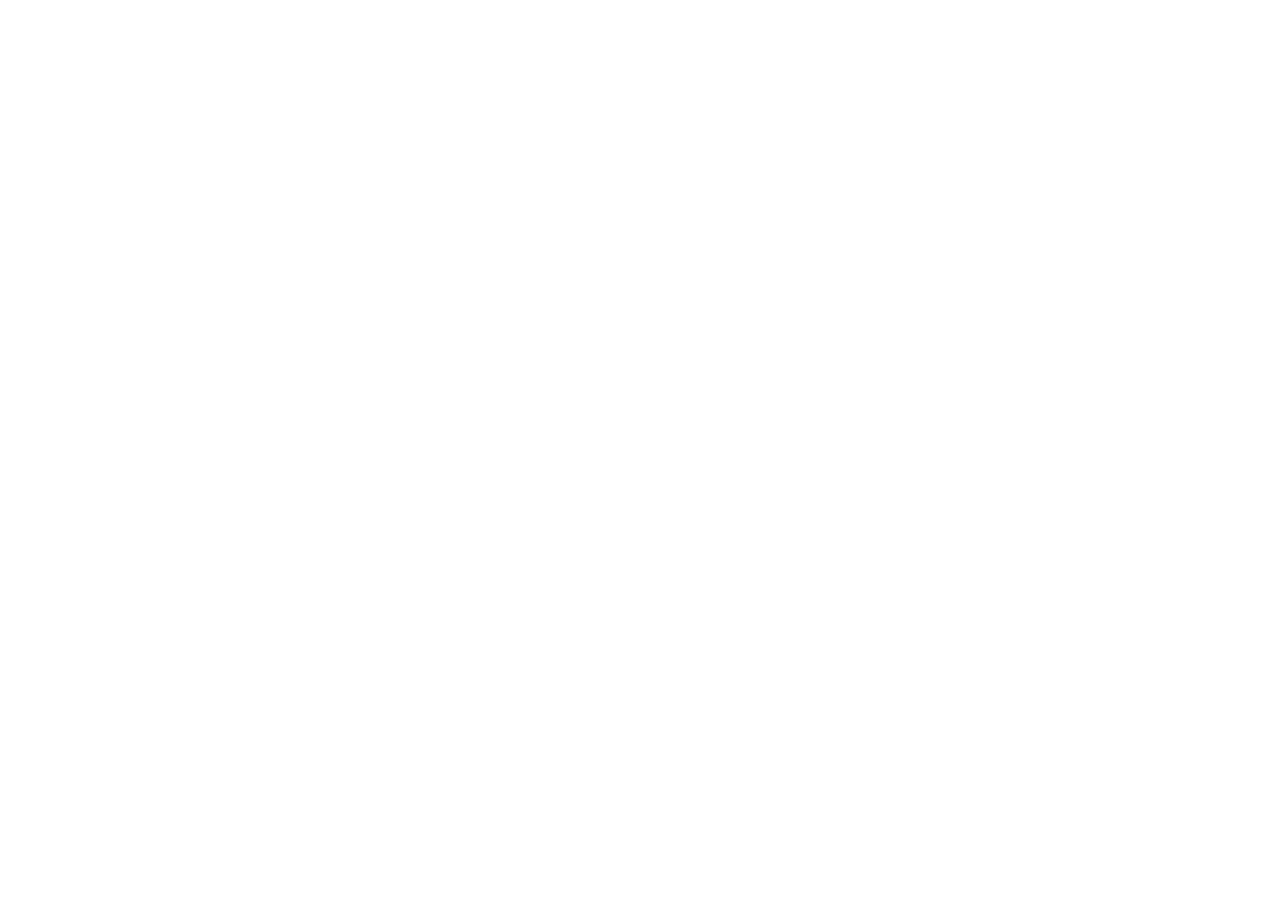
==== index.html @ e5c72a93 "Create index.html" ====
<!DOCTYPE html>
<html lang="hu">
<head>
    <meta charset="UTF-8">
    <meta name="viewport" content="width=device-width, initial-scale=1.0">
    <title>Máv utastájékoztató</title>
</head>
<body>
    
</body>
</html>
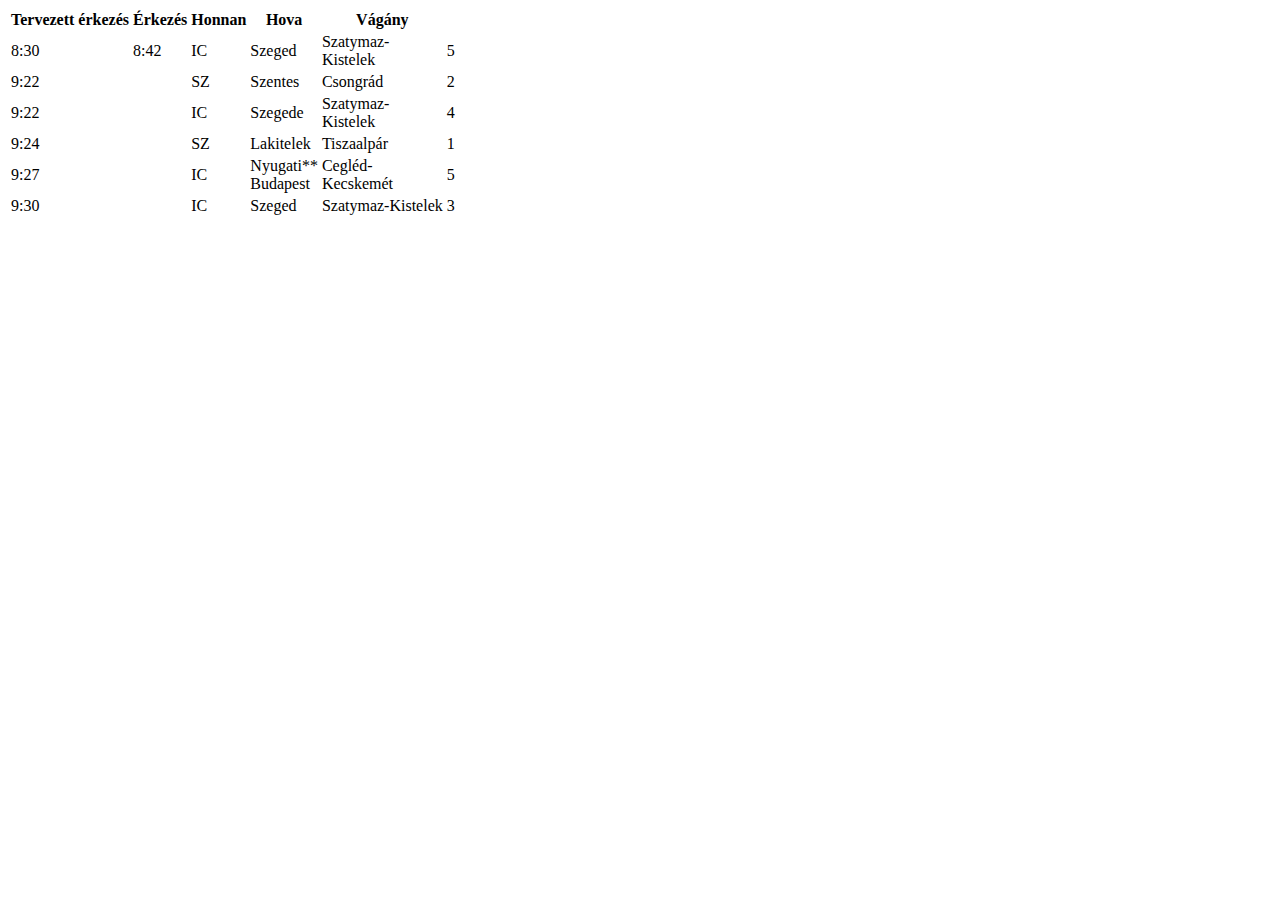
==== commit 9e4e358c: "Update index.html" ====
--- a/index.html
+++ b/index.html
@@ -6,6 +6,67 @@
     <title>Máv utastájékoztató</title>
 </head>
 <body>
-    
+    <table>
+        <thead>
+        <tr>
+                <th>Tervezett érkezés</th>
+                <th>Érkezés</th>
+                <th>Honnan</th>
+                <th>Hova</th>
+                <th>Vágány</th>
+            </tr>
+        </thead>
+        <tbody>
+            <tr>
+                <td>8:30</td>
+                <td>8:42</td>
+                <td>IC</td>
+                <td>Szeged</td>
+                <td>Szatymaz-<br>Kistelek</td>
+                <td>5</td>
+            </tr>
+            <tr>
+                <td>9:22</td>
+                <td></td>
+                <td>SZ</td>
+                <td>Szentes</td>
+                <td>Csongrád</td>
+                <td>2</td>
+            </tr>           
+            <tr>
+                <td>9:22</td>
+                <td></td>
+                <td>IC</td>
+                <td>Szegede</td>
+                <td>Szatymaz-<br>Kistelek</td>
+                <td>4</td>
+            </tr>           
+            <tr>
+                <td>9:24</td>
+                <td></td>
+                <td>SZ</td>
+                <td>Lakitelek</td>
+                <td>Tiszaalpár</td>
+                <td>1</td>
+            </tr>            
+            <tr>
+                <td>9:27</td>
+                <td></td>
+                <td>IC</td>
+                <td>Nyugati** <br>Budapest</td>
+                <td>Cegléd-<br>Kecskemét</td>
+                <td>5</td>
+            </tr>            
+            <tr>
+                <td>9:30</td>
+                <td></td>
+                <td>IC</td>
+                <td>Szeged</td>
+                <td>Szatymaz-Kistelek</td>
+                <td>3</td>
+            </tr>
+
+        </tbody>
+    </table>
 </body>
 </html>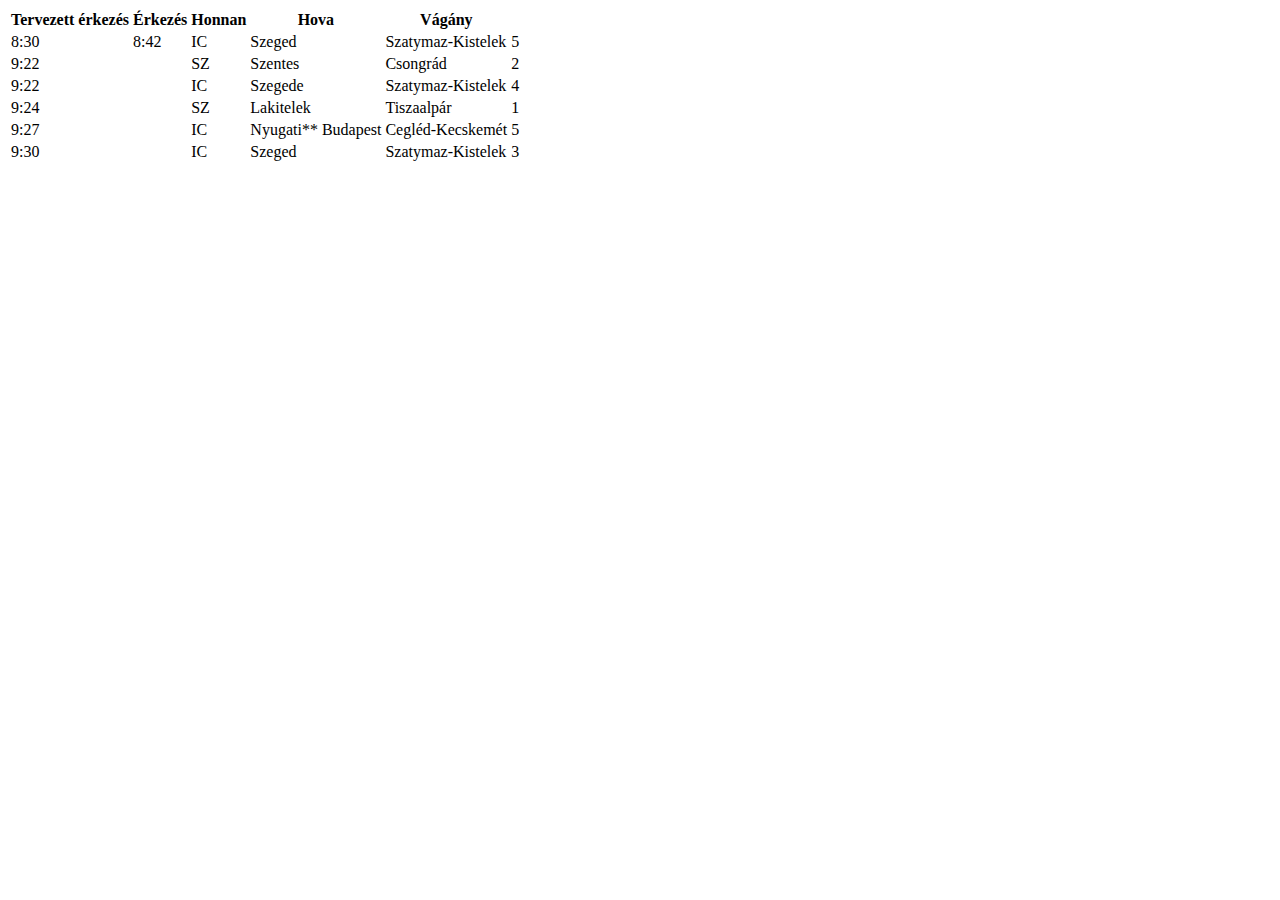
==== commit 490c4ff5: "Update index.html" ====
--- a/index.html
+++ b/index.html
@@ -22,7 +22,7 @@
                 <td>8:42</td>
                 <td>IC</td>
                 <td>Szeged</td>
-                <td>Szatymaz-<br>Kistelek</td>
+                <td>Szatymaz-Kistelek</td>
                 <td>5</td>
             </tr>
             <tr>
@@ -38,7 +38,7 @@
                 <td></td>
                 <td>IC</td>
                 <td>Szegede</td>
-                <td>Szatymaz-<br>Kistelek</td>
+                <td>Szatymaz-Kistelek</td>
                 <td>4</td>
             </tr>           
             <tr>
@@ -53,8 +53,8 @@
                 <td>9:27</td>
                 <td></td>
                 <td>IC</td>
-                <td>Nyugati** <br>Budapest</td>
-                <td>Cegléd-<br>Kecskemét</td>
+                <td>Nyugati** Budapest</td>
+                <td>Cegléd-Kecskemét</td>
                 <td>5</td>
             </tr>            
             <tr>
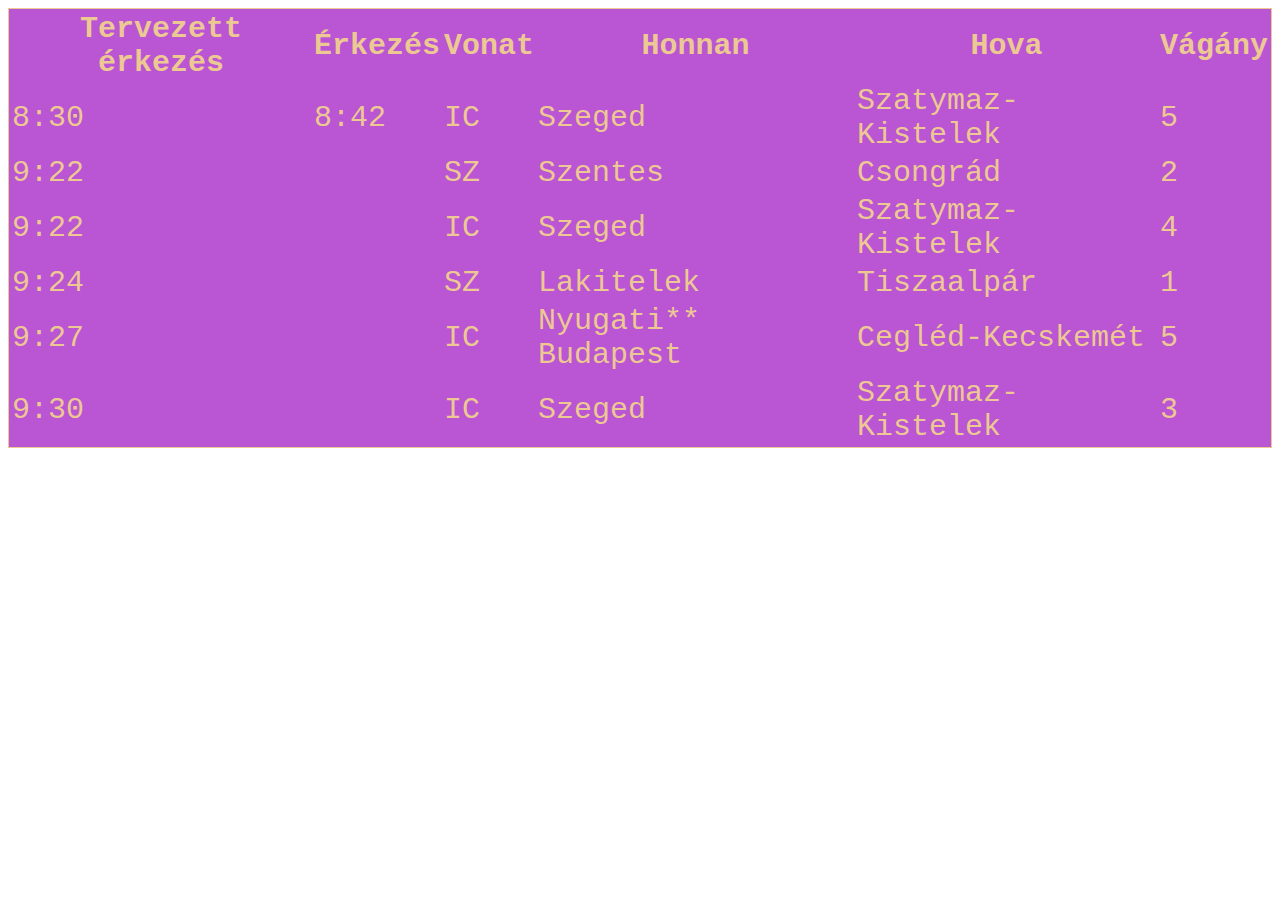
==== commit ab0e7469: "create css and add base table design" ====
--- a/index.html
+++ b/index.html
@@ -4,6 +4,7 @@
     <meta charset="UTF-8">
     <meta name="viewport" content="width=device-width, initial-scale=1.0">
     <title>Máv utastájékoztató</title>
+    <link rel="stylesheet" href="styles.css">
 </head>
 <body>
     <table>
@@ -11,6 +12,7 @@
         <tr>
                 <th>Tervezett érkezés</th>
                 <th>Érkezés</th>
+                <th>Vonat</th>
                 <th>Honnan</th>
                 <th>Hova</th>
                 <th>Vágány</th>
@@ -37,7 +39,7 @@
                 <td>9:22</td>
                 <td></td>
                 <td>IC</td>
-                <td>Szegede</td>
+                <td>Szeged</td>
                 <td>Szatymaz-Kistelek</td>
                 <td>4</td>
             </tr>           
--- a/styles.css
+++ b/styles.css
@@ -0,0 +1,7 @@
+table {
+    border: 1px solid;
+    background-color: mediumorchid;
+    color: rgb(236, 200, 147);
+    font-family: 'Courier New', Courier, monospace;
+    font-size: 30px;
+  }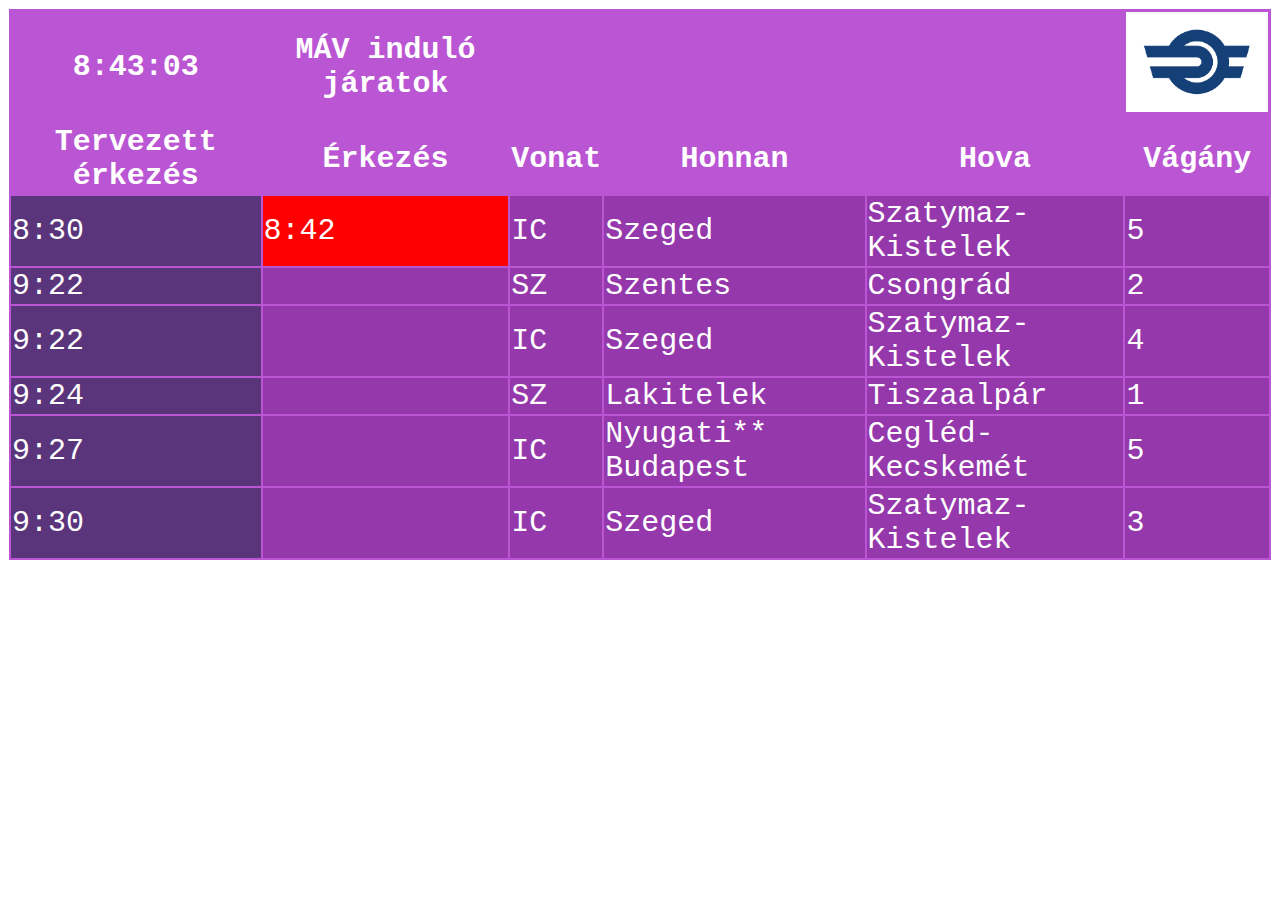
==== commit 10276fe7: "selectors" ====
--- a/index.html
+++ b/index.html
@@ -9,6 +9,14 @@
 <body>
     <table>
         <thead>
+            <tr>
+                <th>8:43:03</th>
+                <th>MÁV induló járatok</th>
+                <th></th>
+                <th></th>
+                <th></th>
+                <th><img src="mav-szarnyaskerek.png" alt="MÁV" height="100px" title="Máv-logó"></th>
+            </tr>
         <tr>
                 <th>Tervezett érkezés</th>
                 <th>Érkezés</th>
@@ -20,15 +28,15 @@
         </thead>
         <tbody>
             <tr>
-                <td>8:30</td>
-                <td>8:42</td>
+                <td class="elsooszlop">8:30</td>
+                <td id="keses">8:42</td>
                 <td>IC</td>
                 <td>Szeged</td>
                 <td>Szatymaz-Kistelek</td>
                 <td>5</td>
             </tr>
             <tr>
-                <td>9:22</td>
+                <td class="elsooszlop">9:22</td>
                 <td></td>
                 <td>SZ</td>
                 <td>Szentes</td>
@@ -36,7 +44,7 @@
                 <td>2</td>
             </tr>           
             <tr>
-                <td>9:22</td>
+                <td class="elsooszlop">9:22</td>
                 <td></td>
                 <td>IC</td>
                 <td>Szeged</td>
@@ -44,7 +52,7 @@
                 <td>4</td>
             </tr>           
             <tr>
-                <td>9:24</td>
+                <td class="elsooszlop">9:24</td>
                 <td></td>
                 <td>SZ</td>
                 <td>Lakitelek</td>
@@ -52,7 +60,7 @@
                 <td>1</td>
             </tr>            
             <tr>
-                <td>9:27</td>
+                <td class="elsooszlop">9:27</td>
                 <td></td>
                 <td>IC</td>
                 <td>Nyugati** Budapest</td>
@@ -60,7 +68,7 @@
                 <td>5</td>
             </tr>            
             <tr>
-                <td>9:30</td>
+                <td class="elsooszlop">9:30</td>
                 <td></td>
                 <td>IC</td>
                 <td>Szeged</td>
--- a/styles.css
+++ b/styles.css
@@ -1,7 +1,17 @@
 table {
     border: 1px solid;
     background-color: mediumorchid;
-    color: rgb(236, 200, 147);
+    color: rgb(255, 255, 255);
     font-family: 'Courier New', Courier, monospace;
     font-size: 30px;
+  }
+
+  td {
+    background-color: rgb(148, 56, 171);
+  }
+  #keses {
+    background-color: rgb(255, 0, 0);
+  }
+  .elsooszlop {
+    background-color: rgb(90, 53, 124);
   }